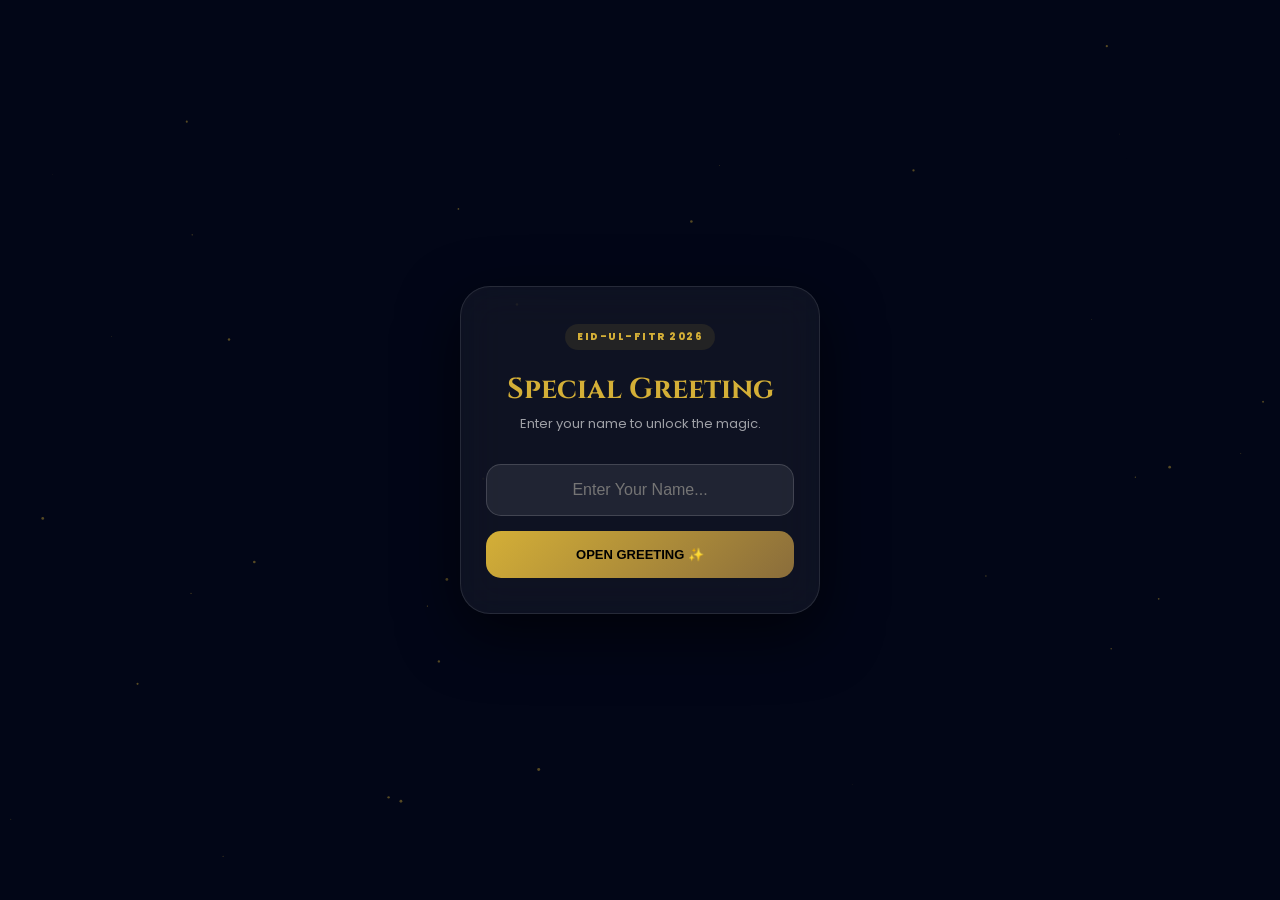
==== index.html @ 63cc0ce6 "first commit" ====
<!DOCTYPE html>
<html lang="en">
<head>
    <meta charset="UTF-8">
    <meta name="viewport" content="width=device-width, initial-scale=1.0">
    <title>Eid Special | Welcome</title>
    <link rel="stylesheet" href="style.css">
    <link href="https://fonts.googleapis.com/css2?family=Cinzel:wght@700&family=Poppins:wght@300;600&display=swap" rel="stylesheet">
    <script src="https://cdnjs.cloudflare.com/ajax/libs/gsap/3.12.2/gsap.min.js"></script>
</head>
<body>
    <canvas id="bg-canvas"></canvas>
    <div class="main-wrapper">
        <div class="glass-card animate-entry">
            <div class="badge">EID-UL-FITR 2026</div>
            <h1 class="gold-title">Special Greeting</h1>
            <p class="desc">Enter your name to unlock the magic.</p>
            
            <div class="input-section">
                <input type="text" id="nameInput" placeholder="Enter Your Name..." maxlength="15" autocomplete="off">
                <button id="startBtn" class="primary-btn">Open Greeting ✨</button>
            </div>
        </div>
    </div>
    <script src="script.js"></script>
</body>
</html>
---- style.css ----
:root {
    --gold: #d4af37;
    --dark: #020617;
    --glass: rgba(255, 255, 255, 0.05);
}

* { margin: 0; padding: 0; box-sizing: border-box; }

body {
    background-color: var(--dark);
    font-family: 'Poppins', sans-serif;
    color: white;
    height: 100vh;
    display: flex;
    align-items: center;
    justify-content: center;
    overflow: hidden;
}

canvas { position: absolute; top: 0; left: 0; z-index: -1; pointer-events: none; }

.main-wrapper, .wish-wrapper { 
    width: 90%; 
    max-width: 360px; 
    z-index: 10; 
}

.glass-card, .content-container {
    background: var(--glass);
    backdrop-filter: blur(20px);
    -webkit-backdrop-filter: blur(20px);
    border: 1px solid rgba(255, 255, 255, 0.1);
    border-radius: 30px;
    padding: 35px 25px;
    text-align: center;
    box-shadow: 0 20px 60px rgba(0,0,0,0.6);
}

.badge {
    background: rgba(212, 175, 55, 0.1);
    color: var(--gold);
    padding: 5px 12px;
    border-radius: 50px;
    font-size: 10px;
    font-weight: 800;
    letter-spacing: 1.5px;
    margin-bottom: 20px;
    display: inline-block;
}

h1.gold-title { font-family: 'Cinzel', serif; font-size: 1.8rem; color: var(--gold); }
p.desc { font-size: 13px; opacity: 0.6; margin-top: 5px; }

.input-section input {
    width: 100%;
    padding: 16px;
    background: rgba(255,255,255,0.08);
    border: 1px solid rgba(255,255,255,0.15);
    border-radius: 15px;
    color: white;
    font-size: 16px;
    text-align: center;
    margin: 30px 0 15px;
    outline: none;
}

.primary-btn {
    width: 100%;
    padding: 16px;
    background: linear-gradient(135deg, var(--gold), #8a6d3b);
    border: none;
    border-radius: 15px;
    font-weight: 800;
    cursor: pointer;
    color: #000;
    text-transform: uppercase;
    font-size: 13px;
}

.arabic-header { font-family: 'Amiri', serif; font-size: 3.5rem; color: var(--gold); line-height: 1; }
.user-name { font-size: 2rem; font-weight: 800; text-transform: uppercase; margin: 10px 0; color: #fff; }
.line-ornament { width: 50px; height: 2px; background: var(--gold); margin: 25px auto; }
.wish-text { font-size: 14px; line-height: 1.7; opacity: 0.8; }

.signature-box { margin-top: 35px; border-top: 1px solid rgba(255,255,255,0.1); padding-top: 25px; }
.gold-name { font-family: 'Cinzel', serif; color: var(--gold); font-size: 1.3rem; margin-top: 5px; }

.secondary-btn {
    background: transparent;
    border: 1px solid var(--gold);
    color: var(--gold);
    padding: 10px 20px;
    margin-top: 25px;
    border-radius: 12px;
    font-size: 12px;
    cursor: pointer;
}
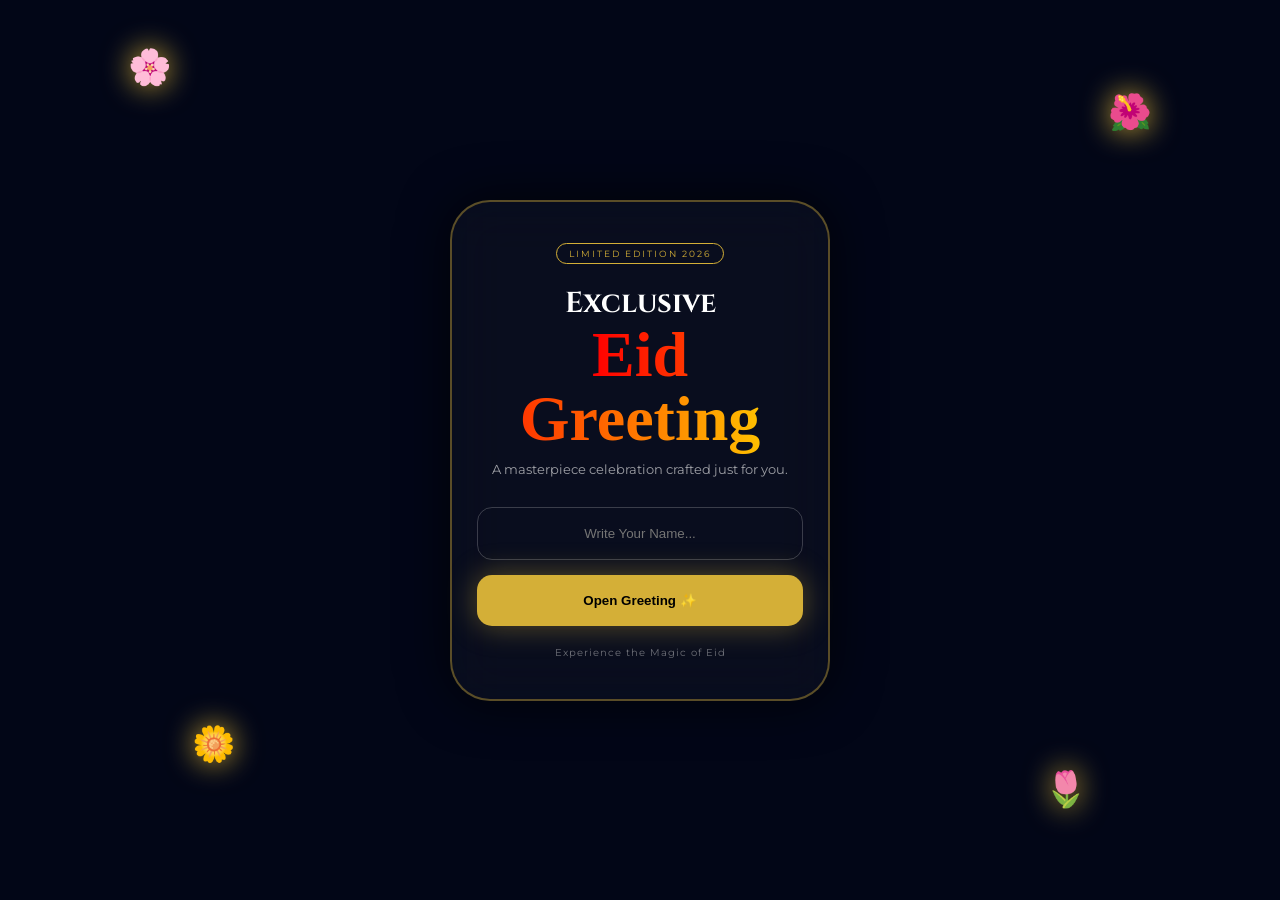
==== commit 422cf9bd: "Eid" ====
--- a/index.html
+++ b/index.html
@@ -3,23 +3,28 @@
 <head>
     <meta charset="UTF-8">
     <meta name="viewport" content="width=device-width, initial-scale=1.0">
-    <title>Eid Special | Welcome</title>
+    <title>Eid Special 2026</title>
     <link rel="stylesheet" href="style.css">
-    <link href="https://fonts.googleapis.com/css2?family=Cinzel:wght@700&family=Poppins:wght@300;600&display=swap" rel="stylesheet">
+    <link href="https://fonts.googleapis.com/css2?family=Cinzel:wght@700&family=Montserrat:wght@400;800&display=swap" rel="stylesheet">
     <script src="https://cdnjs.cloudflare.com/ajax/libs/gsap/3.12.2/gsap.min.js"></script>
 </head>
 <body>
-    <canvas id="bg-canvas"></canvas>
+    <div class="decoration-layer">
+        <div class="flower f1">🌸</div><div class="flower f2">🌺</div>
+        <div class="flower f3">🌼</div><div class="flower f4">🌷</div>
+    </div>
+
     <div class="main-wrapper">
-        <div class="glass-card animate-entry">
-            <div class="badge">EID-UL-FITR 2026</div>
-            <h1 class="gold-title">Special Greeting</h1>
-            <p class="desc">Enter your name to unlock the magic.</p>
+        <div class="glass-card entry-card">
+            <div class="premium-badge">LIMITED EDITION 2026</div>
+            <h1 class="hero-title">Exclusive <br><span class="rainbow-text">Eid Greeting</span></h1>
+            <p class="sub-text">A masterpiece celebration crafted just for you.</p>
             
-            <div class="input-section">
-                <input type="text" id="nameInput" placeholder="Enter Your Name..." maxlength="15" autocomplete="off">
-                <button id="startBtn" class="primary-btn">Open Greeting ✨</button>
+            <div class="input-group">
+                <input type="text" id="nameInput" placeholder="Write Your Name..." maxlength="15">
+                <button id="startBtn" class="glow-btn">Open Greeting ✨</button>
             </div>
+            <p class="footer-note">Experience the Magic of Eid</p>
         </div>
     </div>
     <script src="script.js"></script>
--- a/style.css
+++ b/style.css
@@ -1,97 +1,104 @@
 :root {
     --gold: #d4af37;
     --dark: #020617;
-    --glass: rgba(255, 255, 255, 0.05);
 }
 
 * { margin: 0; padding: 0; box-sizing: border-box; }
 
 body {
     background-color: var(--dark);
-    font-family: 'Poppins', sans-serif;
+    font-family: 'Montserrat', sans-serif;
     color: white;
     height: 100vh;
+    overflow: hidden;
     display: flex;
+    justify-content: center;
     align-items: center;
-    justify-content: center;
-    overflow: hidden;
 }
 
-canvas { position: absolute; top: 0; left: 0; z-index: -1; pointer-events: none; }
-
-.main-wrapper, .wish-wrapper { 
-    width: 90%; 
-    max-width: 360px; 
-    z-index: 10; 
+/* --- Background & Decorations --- */
+.bg-pattern {
+    position: absolute; width: 100%; height: 100%;
+    background-image: url('https://www.transparenttextures.com/patterns/islamic-art.png');
+    opacity: 0.15; z-index: -1;
 }
 
-.glass-card, .content-container {
-    background: var(--glass);
-    backdrop-filter: blur(20px);
-    -webkit-backdrop-filter: blur(20px);
-    border: 1px solid rgba(255, 255, 255, 0.1);
-    border-radius: 30px;
-    padding: 35px 25px;
-    text-align: center;
-    box-shadow: 0 20px 60px rgba(0,0,0,0.6);
+.kalyan, .flower {
+    position: absolute; font-size: 35px;
+    filter: drop-shadow(0 0 15px var(--gold));
+    animation: sway 6s infinite alternate ease-in-out;
+}
+.k1, .f1 { top: 5%; left: 10%; }
+.k2, .f2 { top: 10%; right: 10%; animation-delay: 1s; }
+.k3, .f3 { bottom: 15%; left: 15%; animation-delay: 2s; }
+.k4, .f4 { bottom: 10%; right: 15%; animation-delay: 3s; }
+
+@keyframes sway {
+    from { transform: translateY(0) rotate(0deg); }
+    to { transform: translateY(-30px) rotate(20deg); }
 }
 
-.badge {
-    background: rgba(212, 175, 55, 0.1);
-    color: var(--gold);
-    padding: 5px 12px;
-    border-radius: 50px;
-    font-size: 10px;
-    font-weight: 800;
-    letter-spacing: 1.5px;
-    margin-bottom: 20px;
-    display: inline-block;
+/* --- Layout Settings --- */
+.main-wrapper, .wish-wrapper { width: 95%; max-width: 380px; z-index: 10; }
+
+.glass-card, .wish-content {
+    background: rgba(255, 255, 255, 0.03);
+    backdrop-filter: blur(25px);
+    border: 2px solid rgba(212, 175, 55, 0.4);
+    border-radius: 40px;
+    padding: 40px 25px;
+    text-align: center;
+    box-shadow: 0 0 50px rgba(0,0,0,0.7);
 }
 
-h1.gold-title { font-family: 'Cinzel', serif; font-size: 1.8rem; color: var(--gold); }
-p.desc { font-size: 13px; opacity: 0.6; margin-top: 5px; }
-
-.input-section input {
-    width: 100%;
-    padding: 16px;
-    background: rgba(255,255,255,0.08);
-    border: 1px solid rgba(255,255,255,0.15);
-    border-radius: 15px;
-    color: white;
-    font-size: 16px;
-    text-align: center;
-    margin: 30px 0 15px;
-    outline: none;
+.premium-badge {
+    font-size: 9px; letter-spacing: 2px; color: var(--gold);
+    border: 1px solid var(--gold); display: inline-block;
+    padding: 4px 12px; border-radius: 50px; margin-bottom: 20px;
 }
 
-.primary-btn {
-    width: 100%;
-    padding: 16px;
-    background: linear-gradient(135deg, var(--gold), #8a6d3b);
-    border: none;
-    border-radius: 15px;
-    font-weight: 800;
-    cursor: pointer;
-    color: #000;
-    text-transform: uppercase;
-    font-size: 13px;
+/* --- Triple Animated Colors --- */
+.rainbow-text {
+    background: linear-gradient(to right, #ff0000, #ff7f00, #ffff00, #00ff00, #00ffff, #0000ff, #8b00ff);
+    -webkit-background-clip: text; -webkit-text-fill-color: transparent;
+    background-size: 400%; animation: flow 5s linear infinite;
+    font-family: 'Amiri'; font-size: 4rem; line-height: 1;
 }
 
-.arabic-header { font-family: 'Amiri', serif; font-size: 3.5rem; color: var(--gold); line-height: 1; }
-.user-name { font-size: 2rem; font-weight: 800; text-transform: uppercase; margin: 10px 0; color: #fff; }
-.line-ornament { width: 50px; height: 2px; background: var(--gold); margin: 25px auto; }
-.wish-text { font-size: 14px; line-height: 1.7; opacity: 0.8; }
+.rainbow-text-alt {
+    background: linear-gradient(to right, #ffd700, #ffffff, #ffd700, #ff8c00);
+    -webkit-background-clip: text; -webkit-text-fill-color: transparent;
+    background-size: 300%; animation: flow 4s linear infinite;
+    font-family: 'Cinzel'; font-size: 1.6rem; margin: 10px 0;
+}
 
-.signature-box { margin-top: 35px; border-top: 1px solid rgba(255,255,255,0.1); padding-top: 25px; }
-.gold-name { font-family: 'Cinzel', serif; color: var(--gold); font-size: 1.3rem; margin-top: 5px; }
+.neon-blue {
+    color: #fff; text-shadow: 0 0 10px #00d2ff, 0 0 20px #00d2ff;
+    animation: neonPulse 2s infinite alternate;
+    font-size: 2.2rem; font-weight: 800; text-transform: uppercase;
+}
 
-.secondary-btn {
-    background: transparent;
-    border: 1px solid var(--gold);
-    color: var(--gold);
-    padding: 10px 20px;
-    margin-top: 25px;
-    border-radius: 12px;
-    font-size: 12px;
-    cursor: pointer;
-}+@keyframes flow { to { background-position: 400%; } }
+@keyframes neonPulse { from { opacity: 0.8; transform: scale(1); } to { opacity: 1; transform: scale(1.05); } }
+
+/* --- Spacing & Buttons --- */
+.hero-title { font-family: 'Cinzel'; font-size: 1.8rem; margin-bottom: 10px; }
+.sub-text { font-size: 13px; opacity: 0.6; margin-bottom: 30px; }
+.divider-gold { width: 50px; height: 2px; background: var(--gold); margin: 20px auto; }
+.pro-quote { font-size: 14px; line-height: 1.7; color: #ddd; margin-bottom: 30px; }
+.tag { font-size: 9px; letter-spacing: 3px; opacity: 0.5; }
+
+.input-group input {
+    width: 100%; padding: 18px; border-radius: 15px; border: 1px solid rgba(255,255,255,0.2);
+    background: transparent; color: white; text-align: center; margin-bottom: 15px;
+}
+.glow-btn {
+    width: 100%; padding: 18px; background: var(--gold); border: none;
+    border-radius: 15px; font-weight: 800; color: #000; cursor: pointer;
+    box-shadow: 0 0 30px rgba(212, 175, 55, 0.4);
+}
+.create-btn {
+    background: transparent; border: 1px solid var(--gold); color: var(--gold);
+    padding: 10px 20px; border-radius: 50px; cursor: pointer; font-size: 11px;
+}
+.footer-note { margin-top: 20px; font-size: 10px; opacity: 0.4; letter-spacing: 1px; }
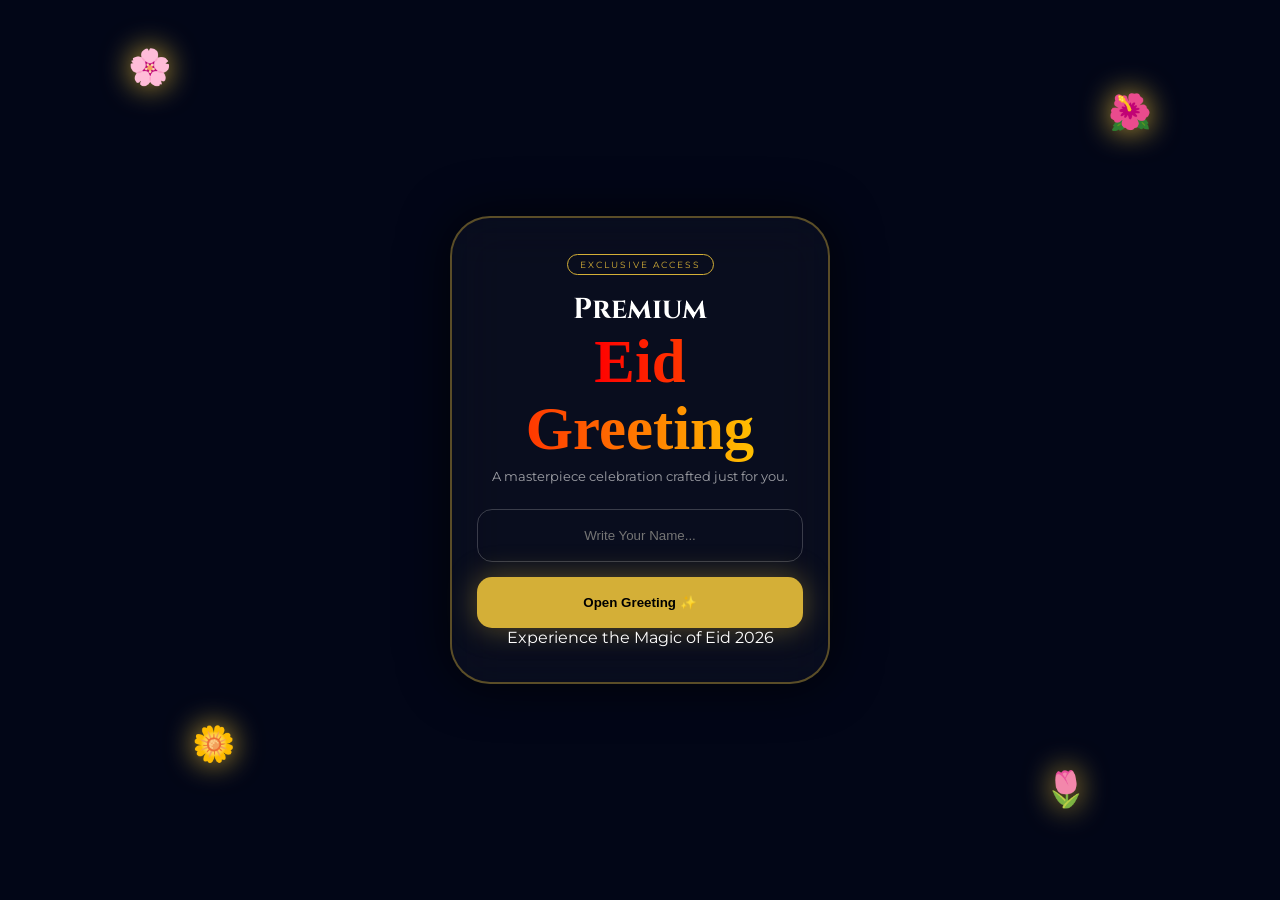
==== commit 8c8f862f: "Eid" ====
--- a/index.html
+++ b/index.html
@@ -16,15 +16,15 @@
 
     <div class="main-wrapper">
         <div class="glass-card entry-card">
-            <div class="premium-badge">LIMITED EDITION 2026</div>
-            <h1 class="hero-title">Exclusive <br><span class="rainbow-text">Eid Greeting</span></h1>
+            <div class="premium-badge">EXCLUSIVE ACCESS</div>
+            <h1 class="hero-title">Premium <br><span class="rainbow-text">Eid Greeting</span></h1>
             <p class="sub-text">A masterpiece celebration crafted just for you.</p>
             
             <div class="input-group">
                 <input type="text" id="nameInput" placeholder="Write Your Name..." maxlength="15">
                 <button id="startBtn" class="glow-btn">Open Greeting ✨</button>
             </div>
-            <p class="footer-note">Experience the Magic of Eid</p>
+            <p class="footer-note">Experience the Magic of Eid 2026</p>
         </div>
     </div>
     <script src="script.js"></script>
--- a/style.css
+++ b/style.css
@@ -16,7 +16,6 @@
     align-items: center;
 }
 
-/* --- Background & Decorations --- */
 .bg-pattern {
     position: absolute; width: 100%; height: 100%;
     background-image: url('https://www.transparenttextures.com/patterns/islamic-art.png');
@@ -38,7 +37,6 @@
     to { transform: translateY(-30px) rotate(20deg); }
 }
 
-/* --- Layout Settings --- */
 .main-wrapper, .wish-wrapper { width: 95%; max-width: 380px; z-index: 10; }
 
 .glass-card, .wish-content {
@@ -46,7 +44,7 @@
     backdrop-filter: blur(25px);
     border: 2px solid rgba(212, 175, 55, 0.4);
     border-radius: 40px;
-    padding: 40px 25px;
+    padding: 35px 25px;
     text-align: center;
     box-shadow: 0 0 50px rgba(0,0,0,0.7);
 }
@@ -54,43 +52,41 @@
 .premium-badge {
     font-size: 9px; letter-spacing: 2px; color: var(--gold);
     border: 1px solid var(--gold); display: inline-block;
-    padding: 4px 12px; border-radius: 50px; margin-bottom: 20px;
+    padding: 4px 12px; border-radius: 50px; margin-bottom: 15px;
 }
 
-/* --- Triple Animated Colors --- */
 .rainbow-text {
     background: linear-gradient(to right, #ff0000, #ff7f00, #ffff00, #00ff00, #00ffff, #0000ff, #8b00ff);
     -webkit-background-clip: text; -webkit-text-fill-color: transparent;
     background-size: 400%; animation: flow 5s linear infinite;
-    font-family: 'Amiri'; font-size: 4rem; line-height: 1;
+    font-family: 'Amiri'; font-size: 3.8rem; line-height: 1.1;
 }
 
 .rainbow-text-alt {
     background: linear-gradient(to right, #ffd700, #ffffff, #ffd700, #ff8c00);
     -webkit-background-clip: text; -webkit-text-fill-color: transparent;
     background-size: 300%; animation: flow 4s linear infinite;
-    font-family: 'Cinzel'; font-size: 1.6rem; margin: 10px 0;
+    font-family: 'Cinzel'; font-size: 1.5rem; margin: 5px 0;
 }
 
 .neon-blue {
     color: #fff; text-shadow: 0 0 10px #00d2ff, 0 0 20px #00d2ff;
     animation: neonPulse 2s infinite alternate;
-    font-size: 2.2rem; font-weight: 800; text-transform: uppercase;
+    font-size: 2.1rem; font-weight: 800; text-transform: uppercase;
 }
 
 @keyframes flow { to { background-position: 400%; } }
 @keyframes neonPulse { from { opacity: 0.8; transform: scale(1); } to { opacity: 1; transform: scale(1.05); } }
 
-/* --- Spacing & Buttons --- */
-.hero-title { font-family: 'Cinzel'; font-size: 1.8rem; margin-bottom: 10px; }
-.sub-text { font-size: 13px; opacity: 0.6; margin-bottom: 30px; }
-.divider-gold { width: 50px; height: 2px; background: var(--gold); margin: 20px auto; }
-.pro-quote { font-size: 14px; line-height: 1.7; color: #ddd; margin-bottom: 30px; }
+.hero-title { font-family: 'Cinzel'; font-size: 1.8rem; margin-bottom: 5px; }
+.sub-text { font-size: 13px; opacity: 0.6; margin-bottom: 25px; }
+.divider-gold { width: 50px; height: 2px; background: var(--gold); margin: 15px auto; }
+.pro-quote { font-size: 14px; line-height: 1.7; color: #ddd; margin-bottom: 25px; }
 .tag { font-size: 9px; letter-spacing: 3px; opacity: 0.5; }
 
 .input-group input {
     width: 100%; padding: 18px; border-radius: 15px; border: 1px solid rgba(255,255,255,0.2);
-    background: transparent; color: white; text-align: center; margin-bottom: 15px;
+    background: transparent; color: white; text-align: center; margin-bottom: 15px; outline: none;
 }
 .glow-btn {
     width: 100%; padding: 18px; background: var(--gold); border: none;
@@ -100,5 +96,4 @@
 .create-btn {
     background: transparent; border: 1px solid var(--gold); color: var(--gold);
     padding: 10px 20px; border-radius: 50px; cursor: pointer; font-size: 11px;
-}
-.footer-note { margin-top: 20px; font-size: 10px; opacity: 0.4; letter-spacing: 1px; }+}
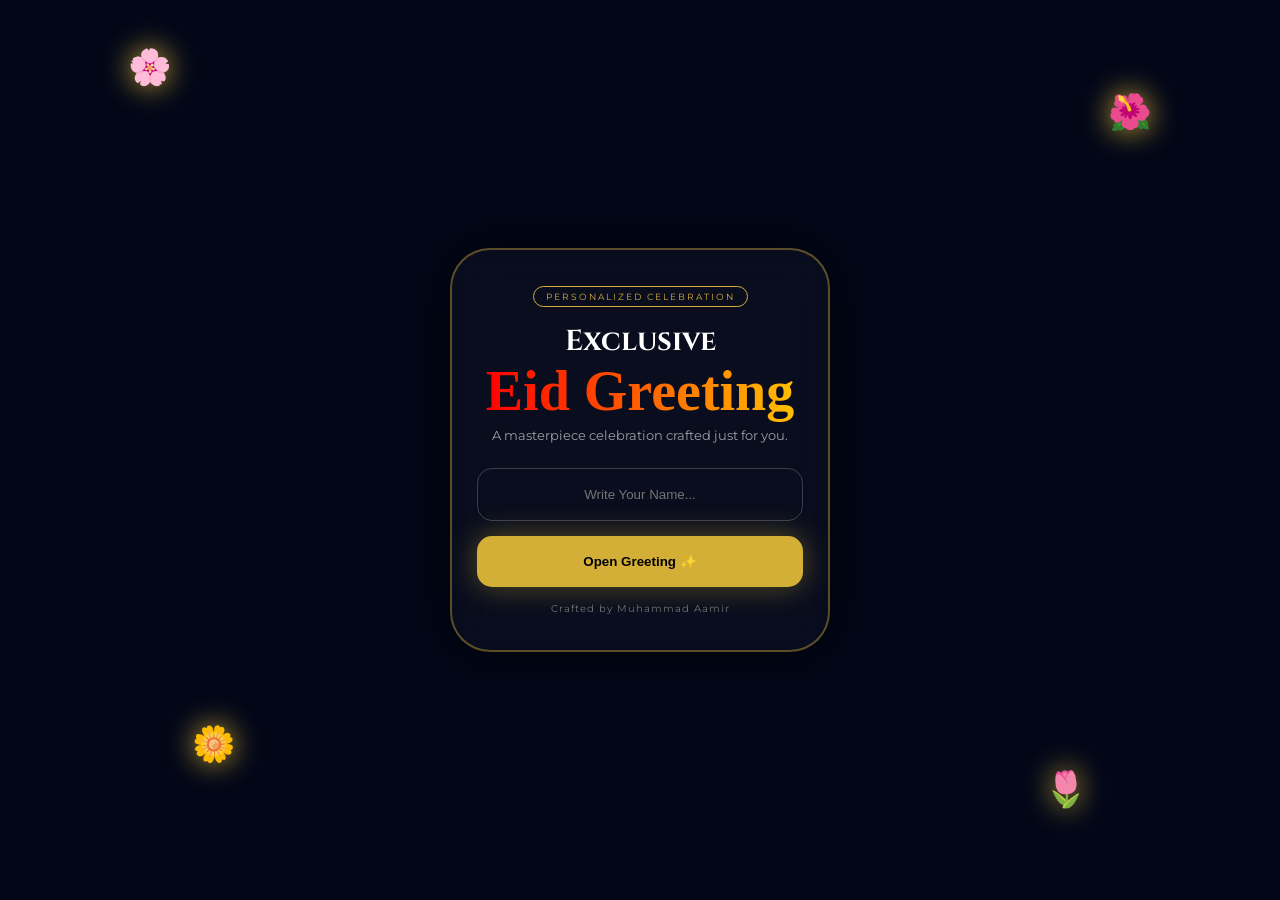
==== commit 7117a34c: "Eid" ====
--- a/index.html
+++ b/index.html
@@ -16,15 +16,15 @@
 
     <div class="main-wrapper">
         <div class="glass-card entry-card">
-            <div class="premium-badge">EXCLUSIVE ACCESS</div>
-            <h1 class="hero-title">Premium <br><span class="rainbow-text">Eid Greeting</span></h1>
+            <div class="premium-badge">PERSONALIZED CELEBRATION</div>
+            <h1 class="hero-title">Exclusive <br><span class="rainbow-text">Eid Greeting</span></h1>
             <p class="sub-text">A masterpiece celebration crafted just for you.</p>
             
             <div class="input-group">
                 <input type="text" id="nameInput" placeholder="Write Your Name..." maxlength="15">
                 <button id="startBtn" class="glow-btn">Open Greeting ✨</button>
             </div>
-            <p class="footer-note">Experience the Magic of Eid 2026</p>
+            <p class="footer-note">Crafted by Muhammad Aamir</p>
         </div>
     </div>
     <script src="script.js"></script>
--- a/style.css
+++ b/style.css
@@ -1,99 +1,50 @@
-:root {
-    --gold: #d4af37;
-    --dark: #020617;
-}
+:root { --gold: #d4af37; --dark: #020617; }
+* { margin: 0; padding: 0; box-sizing: border-box; -webkit-tap-highlight-color: transparent; }
+body { background-color: var(--dark); font-family: 'Montserrat', sans-serif; color: white; height: 100vh; overflow: hidden; display: flex; justify-content: center; align-items: center; }
 
-* { margin: 0; padding: 0; box-sizing: border-box; }
-
-body {
-    background-color: var(--dark);
-    font-family: 'Montserrat', sans-serif;
-    color: white;
-    height: 100vh;
-    overflow: hidden;
-    display: flex;
-    justify-content: center;
-    align-items: center;
-}
-
-.bg-pattern {
-    position: absolute; width: 100%; height: 100%;
-    background-image: url('https://www.transparenttextures.com/patterns/islamic-art.png');
-    opacity: 0.15; z-index: -1;
-}
-
-.kalyan, .flower {
-    position: absolute; font-size: 35px;
-    filter: drop-shadow(0 0 15px var(--gold));
-    animation: sway 6s infinite alternate ease-in-out;
-}
+.bg-pattern { position: absolute; width: 100%; height: 100%; background-image: url('https://www.transparenttextures.com/patterns/islamic-art.png'); opacity: 0.15; z-index: -1; }
+.kalyan, .flower { position: absolute; font-size: 35px; filter: drop-shadow(0 0 15px var(--gold)); animation: sway 6s infinite alternate ease-in-out; }
 .k1, .f1 { top: 5%; left: 10%; }
 .k2, .f2 { top: 10%; right: 10%; animation-delay: 1s; }
 .k3, .f3 { bottom: 15%; left: 15%; animation-delay: 2s; }
 .k4, .f4 { bottom: 10%; right: 15%; animation-delay: 3s; }
 
-@keyframes sway {
-    from { transform: translateY(0) rotate(0deg); }
-    to { transform: translateY(-30px) rotate(20deg); }
-}
+@keyframes sway { from { transform: translateY(0) rotate(0deg); } to { transform: translateY(-30px) rotate(20deg); } }
 
 .main-wrapper, .wish-wrapper { width: 95%; max-width: 380px; z-index: 10; }
+.glass-card, .wish-content { background: rgba(255, 255, 255, 0.03); backdrop-filter: blur(25px); border: 2px solid rgba(212, 175, 55, 0.4); border-radius: 40px; padding: 35px 25px; text-align: center; box-shadow: 0 0 50px rgba(0,0,0,0.7); }
 
-.glass-card, .wish-content {
-    background: rgba(255, 255, 255, 0.03);
-    backdrop-filter: blur(25px);
-    border: 2px solid rgba(212, 175, 55, 0.4);
-    border-radius: 40px;
-    padding: 35px 25px;
-    text-align: center;
-    box-shadow: 0 0 50px rgba(0,0,0,0.7);
-}
-
-.premium-badge {
-    font-size: 9px; letter-spacing: 2px; color: var(--gold);
-    border: 1px solid var(--gold); display: inline-block;
-    padding: 4px 12px; border-radius: 50px; margin-bottom: 15px;
-}
-
-.rainbow-text {
-    background: linear-gradient(to right, #ff0000, #ff7f00, #ffff00, #00ff00, #00ffff, #0000ff, #8b00ff);
-    -webkit-background-clip: text; -webkit-text-fill-color: transparent;
-    background-size: 400%; animation: flow 5s linear infinite;
-    font-family: 'Amiri'; font-size: 3.8rem; line-height: 1.1;
-}
-
-.rainbow-text-alt {
-    background: linear-gradient(to right, #ffd700, #ffffff, #ffd700, #ff8c00);
-    -webkit-background-clip: text; -webkit-text-fill-color: transparent;
-    background-size: 300%; animation: flow 4s linear infinite;
-    font-family: 'Cinzel'; font-size: 1.5rem; margin: 5px 0;
-}
-
-.neon-blue {
-    color: #fff; text-shadow: 0 0 10px #00d2ff, 0 0 20px #00d2ff;
-    animation: neonPulse 2s infinite alternate;
-    font-size: 2.1rem; font-weight: 800; text-transform: uppercase;
-}
+/* Text Styles */
+.rainbow-text { background: linear-gradient(to right, #ff0000, #ff7f00, #ffff00, #00ff00, #00ffff, #0000ff, #8b00ff); -webkit-background-clip: text; -webkit-text-fill-color: transparent; background-size: 400%; animation: flow 5s linear infinite; font-family: 'Amiri'; font-size: 3.5rem; line-height: 1.1; display: inline-block; }
+.rainbow-text-alt { background: linear-gradient(to right, #ffd700, #ffffff, #ffd700, #ff8c00); -webkit-background-clip: text; -webkit-text-fill-color: transparent; background-size: 300%; animation: flow 4s linear infinite; font-family: 'Cinzel'; font-size: 1.5rem; margin: 5px 0; display: inline-block; }
+.neon-blue { color: #fff; text-shadow: 0 0 10px #00d2ff, 0 0 20px #00d2ff; animation: neonPulse 2s infinite alternate; font-size: 2.1rem; font-weight: 800; text-transform: uppercase; }
 
 @keyframes flow { to { background-position: 400%; } }
 @keyframes neonPulse { from { opacity: 0.8; transform: scale(1); } to { opacity: 1; transform: scale(1.05); } }
 
+/* BUTTONS: Row Layout */
+.action-panel { position: fixed; bottom: 20px; display: flex; flex-direction: row; gap: 8px; z-index: 100; width: 90%; max-width: 380px; justify-content: center; }
+.edit-btn, .download-btn { flex: 1; background: var(--gold); color: #000; border: none; padding: 12px 5px; border-radius: 30px; font-weight: 800; cursor: pointer; font-size: 11px; }
+.download-btn { background: #25d366; color: white; }
+.back-btn { flex: 0.4; background: rgba(255,255,255,0.1); color: white; border: 1px solid rgba(255,255,255,0.2); padding: 12px 5px; border-radius: 30px; font-size: 10px; cursor: pointer; }
+
+/* Modal */
+.modal { display: none; position: fixed; z-index: 200; left: 0; top: 0; width: 100%; height: 100%; background: rgba(0,0,0,0.9); align-items: center; justify-content: center; backdrop-filter: blur(10px); }
+.modal-content { background: #111827; padding: 30px; border-radius: 30px; border: 1px solid var(--gold); text-align: center; width: 90%; max-width: 320px; }
+#userEditName { width: 100%; padding: 18px; border-radius: 15px; border: 1px solid rgba(255,255,255,0.2); background: transparent; color: white; text-align: center; margin-bottom: 20px; outline: none; }
+.modal-btns { display: flex; gap: 10px; }
+.apply-btn { flex: 2; padding: 15px; background: var(--gold); border: none; border-radius: 12px; font-weight: 800; cursor: pointer; color: #000; }
+.cancel-btn { flex: 1; padding: 15px; background: rgba(255,255,255,0.1); border: none; border-radius: 12px; color: white; cursor: pointer; }
+
+#capture-area { width: 100%; height: 100vh; display: flex; justify-content: center; align-items: center; background: #020617; position: relative; overflow: hidden; }
+.premium-badge { font-size: 9px; letter-spacing: 2px; color: var(--gold); border: 1px solid var(--gold); display: inline-block; padding: 4px 12px; border-radius: 50px; margin-bottom: 15px; }
 .hero-title { font-family: 'Cinzel'; font-size: 1.8rem; margin-bottom: 5px; }
 .sub-text { font-size: 13px; opacity: 0.6; margin-bottom: 25px; }
 .divider-gold { width: 50px; height: 2px; background: var(--gold); margin: 15px auto; }
 .pro-quote { font-size: 14px; line-height: 1.7; color: #ddd; margin-bottom: 25px; }
+.breathe-anim { animation: breathe 3s infinite; }
+@keyframes breathe { 0%, 100% { transform: scale(1); } 50% { transform: scale(1.02); } }
 .tag { font-size: 9px; letter-spacing: 3px; opacity: 0.5; }
-
-.input-group input {
-    width: 100%; padding: 18px; border-radius: 15px; border: 1px solid rgba(255,255,255,0.2);
-    background: transparent; color: white; text-align: center; margin-bottom: 15px; outline: none;
-}
-.glow-btn {
-    width: 100%; padding: 18px; background: var(--gold); border: none;
-    border-radius: 15px; font-weight: 800; color: #000; cursor: pointer;
-    box-shadow: 0 0 30px rgba(212, 175, 55, 0.4);
-}
-.create-btn {
-    background: transparent; border: 1px solid var(--gold); color: var(--gold);
-    padding: 10px 20px; border-radius: 50px; cursor: pointer; font-size: 11px;
-}+.input-group input { width: 100%; padding: 18px; border-radius: 15px; border: 1px solid rgba(255,255,255,0.2); background: transparent; color: white; text-align: center; margin-bottom: 15px; outline: none; }
+.glow-btn { width: 100%; padding: 18px; background: var(--gold); border: none; border-radius: 15px; font-weight: 800; color: #000; cursor: pointer; box-shadow: 0 0 30px rgba(212, 175, 55, 0.4); }
+.footer-note { margin-top: 15px; font-size: 10px; opacity: 0.4; letter-spacing: 1px; }
